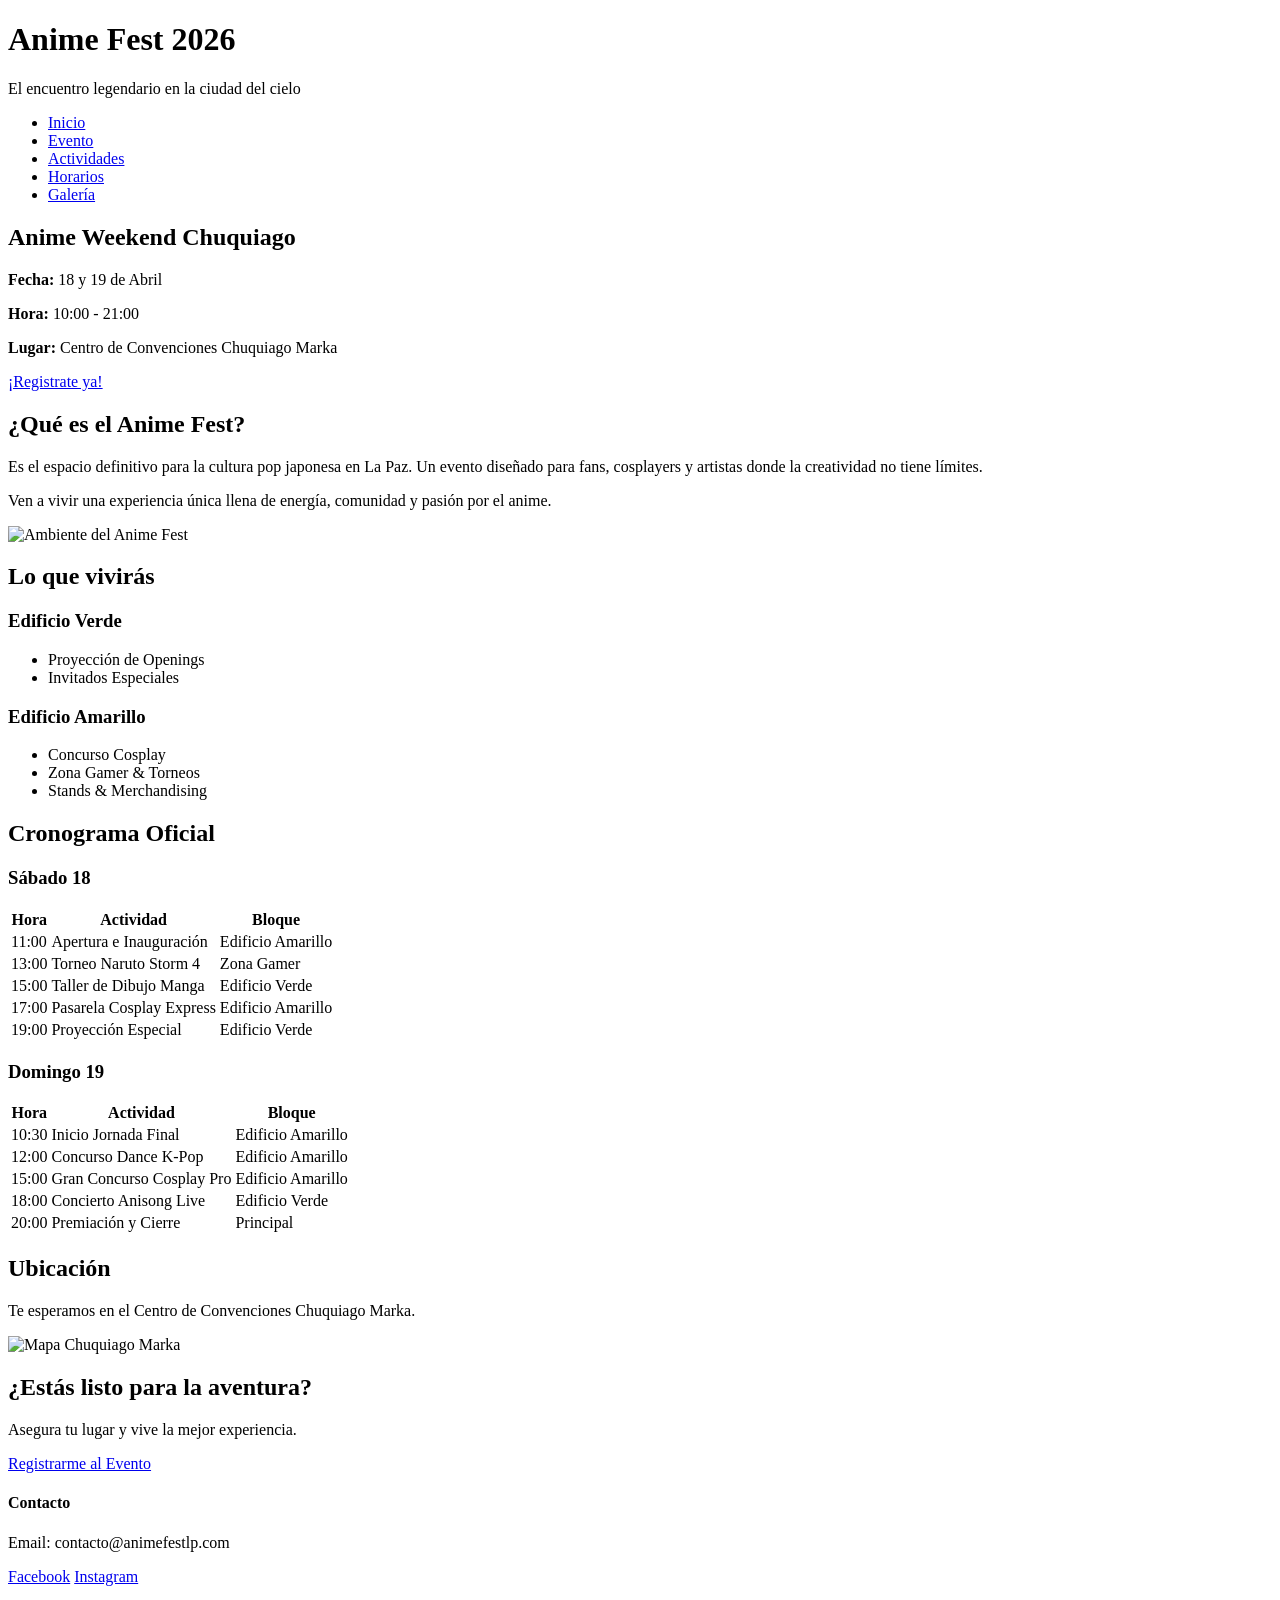
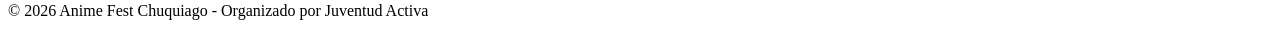
==== index.html @ d3f7b268 "Correct stylesheet link case sensitivity" ====
<!DOCTYPE html>
<html lang="es">
<head>
    <meta charset="UTF-8">
    <meta name="viewport" content="width=device-width, initial-scale=1.0">
    <title>Anime Fest Chuquiago 2026</title>
    <link rel="stylesheet" href="./Css/style.css">
</head>
<body>

    <header>
        <div class="header-container">
            <div class="brand">
                <h1>Anime Fest <span>2026</span></h1>
                <p class="slogan">El encuentro legendario en la ciudad del cielo</p>
            </div>
            <nav>
                <ul>
                    <li><a href="#inicio">Inicio</a></li>
                    <li><a href="#sobre-el-evento">Evento</a></li>
                    <li><a href="#actividades">Actividades</a></li>
                    <li><a href="#cronograma">Horarios</a></li>
                    <li><a href="./Pag/galería.html">Galería</a></li>
                </ul>
            </nav>
        </div>
    </header>

    <main>
        <section id="inicio" class="hero-section">
            <div class="hero-content">
                <h2 class="main-title">Anime Weekend Chuquiago</h2>
                <div class="event-data">
                    <p><strong>Fecha:</strong> 18 y 19 de Abril</p>
                    <p><strong>Hora:</strong> 10:00 - 21:00</p>
                    <p><strong>Lugar:</strong> Centro de Convenciones Chuquiago Marka</p>
                </div>
                <a href="./Pag/registro.html" class="cta-button">¡Registrate ya!</a>
            </div>
        </section>

        <section id="sobre-el-evento">
            <div class="contenedor-sobre-nosotros">
                <div class="texto-sobre-nosotros">
                    <h2>¿Qué es el Anime Fest?</h2>
                    <p>Es el espacio definitivo para la cultura pop japonesa en La Paz. Un evento diseñado para fans, cosplayers y artistas donde la creatividad no tiene límites.</p>
                    <p>Ven a vivir una experiencia única llena de energía, comunidad y pasión por el anime.</p>
                </div>
                <div class="imagen-sobre-nosotros">
                    <img src="./Img/fefe.jpg" alt="Ambiente del Anime Fest">
                </div>
            </div>
        </section>

        <section id="actividades">
            <h2 class="section-title">Lo que vivirás</h2>
            <div class="grid-actividades">
                <article class="card">
                    <h3>Edificio Verde</h3>
                    <ul>
                        <li>Proyección de Openings</li>
                        <li>Invitados Especiales</li>
                    </ul>
                </article>

                <article class="card">
                    <h3>Edificio Amarillo</h3>
                    <ul>
                        <li>Concurso Cosplay</li>
                        <li>Zona Gamer & Torneos</li>
                        <li>Stands & Merchandising</li>
                    </ul>
                </article>
            </div>
        </section>

        <section id="cronograma">
    <h2 class="cronograma-title">Cronograma Oficial</h2>

    <div class="dia-contenedor">
        <h3 class="dia-titulo">Sábado 18</h3>
        <table>
            <thead>
                <tr>
                    <th>Hora</th>
                    <th>Actividad</th>
                    <th>Bloque</th>
                </tr>
            </thead>
            <tbody>
                <tr>
                    <td>11:00</td>
                    <td>Apertura e Inauguración</td>
                    <td>Edificio Amarillo</td>
                </tr>
                <tr>
                    <td>13:00</td>
                    <td>Torneo Naruto Storm 4</td>
                    <td>Zona Gamer</td>
                </tr>
                <tr>
                    <td>15:00</td>
                    <td>Taller de Dibujo Manga</td>
                    <td>Edificio Verde</td>
                </tr>
                <tr>
                    <td>17:00</td>
                    <td>Pasarela Cosplay Express</td>
                    <td>Edificio Amarillo</td>
                </tr>
                <tr>
                    <td>19:00</td>
                    <td>Proyección Especial</td>
                    <td>Edificio Verde</td>
                </tr>
            </tbody>
        </table>
    </div>

    <div class="dia-contenedor">
        <h3 class="dia-titulo">Domingo 19</h3>
        <table>
            <thead>
                <tr>
                    <th>Hora</th>
                    <th>Actividad</th>
                    <th>Bloque</th>
                </tr>
            </thead>
            <tbody>
                <tr>
                    <td>10:30</td>
                    <td>Inicio Jornada Final</td>
                    <td>Edificio Amarillo</td>
                </tr>
                <tr>
                    <td>12:00</td>
                    <td>Concurso Dance K-Pop</td>
                    <td>Edificio Amarillo</td>
                </tr>
                <tr>
                    <td>15:00</td>
                    <td>Gran Concurso Cosplay Pro</td>
                    <td>Edificio Amarillo</td>
                </tr>
                <tr>
                    <td>18:00</td>
                    <td>Concierto Anisong Live</td>
                    <td>Edificio Verde</td>
                </tr>
                <tr>
                    <td>20:00</td>
                    <td>Premiación y Cierre</td>
                    <td>Principal</td>
                </tr>
            </tbody>
        </table>
    </div>
</section>

        <section id="ubicacion">
            <h2>Ubicación</h2>
            <p>Te esperamos en el Centro de Convenciones Chuquiago Marka.</p>
            <div class="map-placeholder">
                <img src=./Img/keke.png alt="Mapa Chuquiago Marka">
            </div>
        </section>

        <section id="registro" class="registration-section">
            <div class="registration-card">
                <h2>¿Estás listo para la aventura?</h2>
                <p>Asegura tu lugar y vive la mejor experiencia.</p>
                <a href="./Pag/registro.html" class="btn-registro">Registrarme al Evento</a>
            </div>
        </section>
    </main>

    <footer>
        <div class="footer-content">
            <div class="contact">
                <h4>Contacto</h4>
                <p>Email: contacto@animefestlp.com</p>
            </div>
            <div class="socials">
                <a href="#">Facebook</a>
                <a href="#">Instagram</a>
            </div>
        </div>
        <div class="copyright">
            <p>&copy; 2026 Anime Fest Chuquiago - Organizado por Juventud Activa</p>
        </div>
    </footer>

</body>
</html>
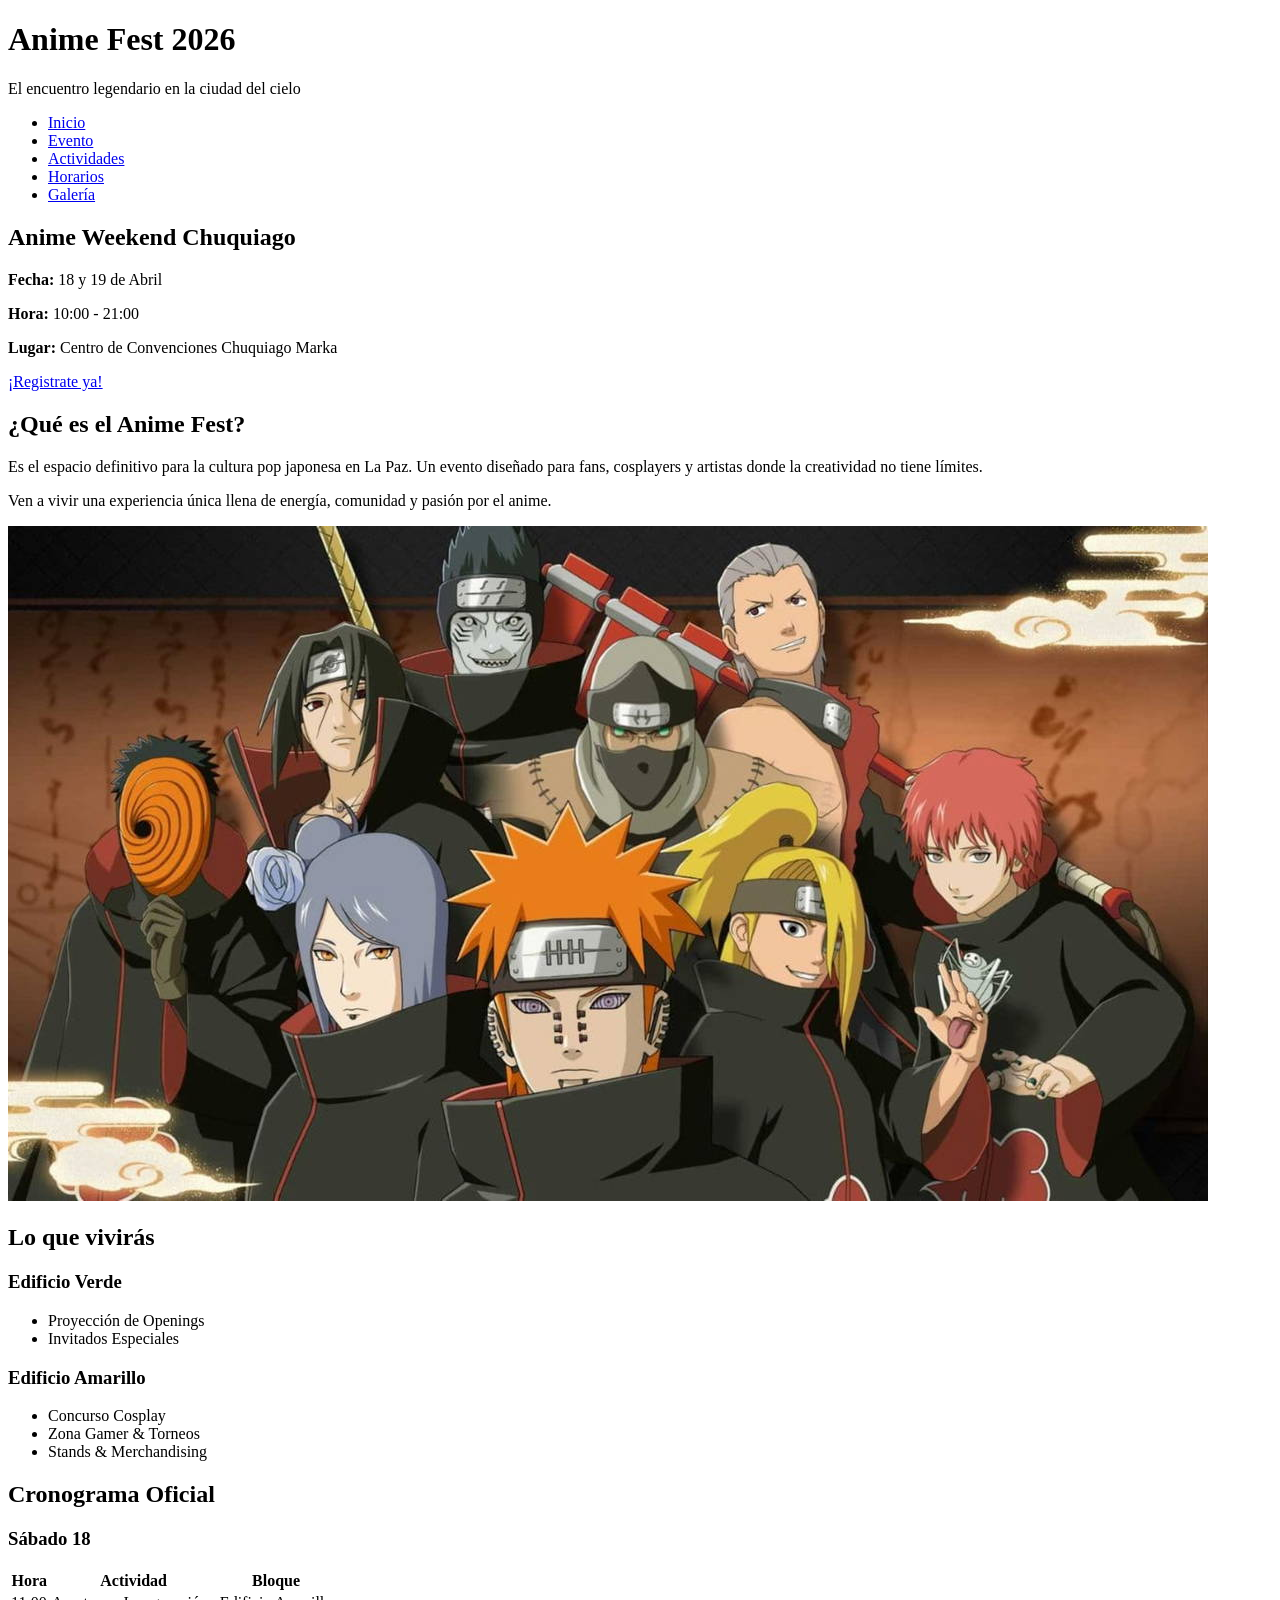
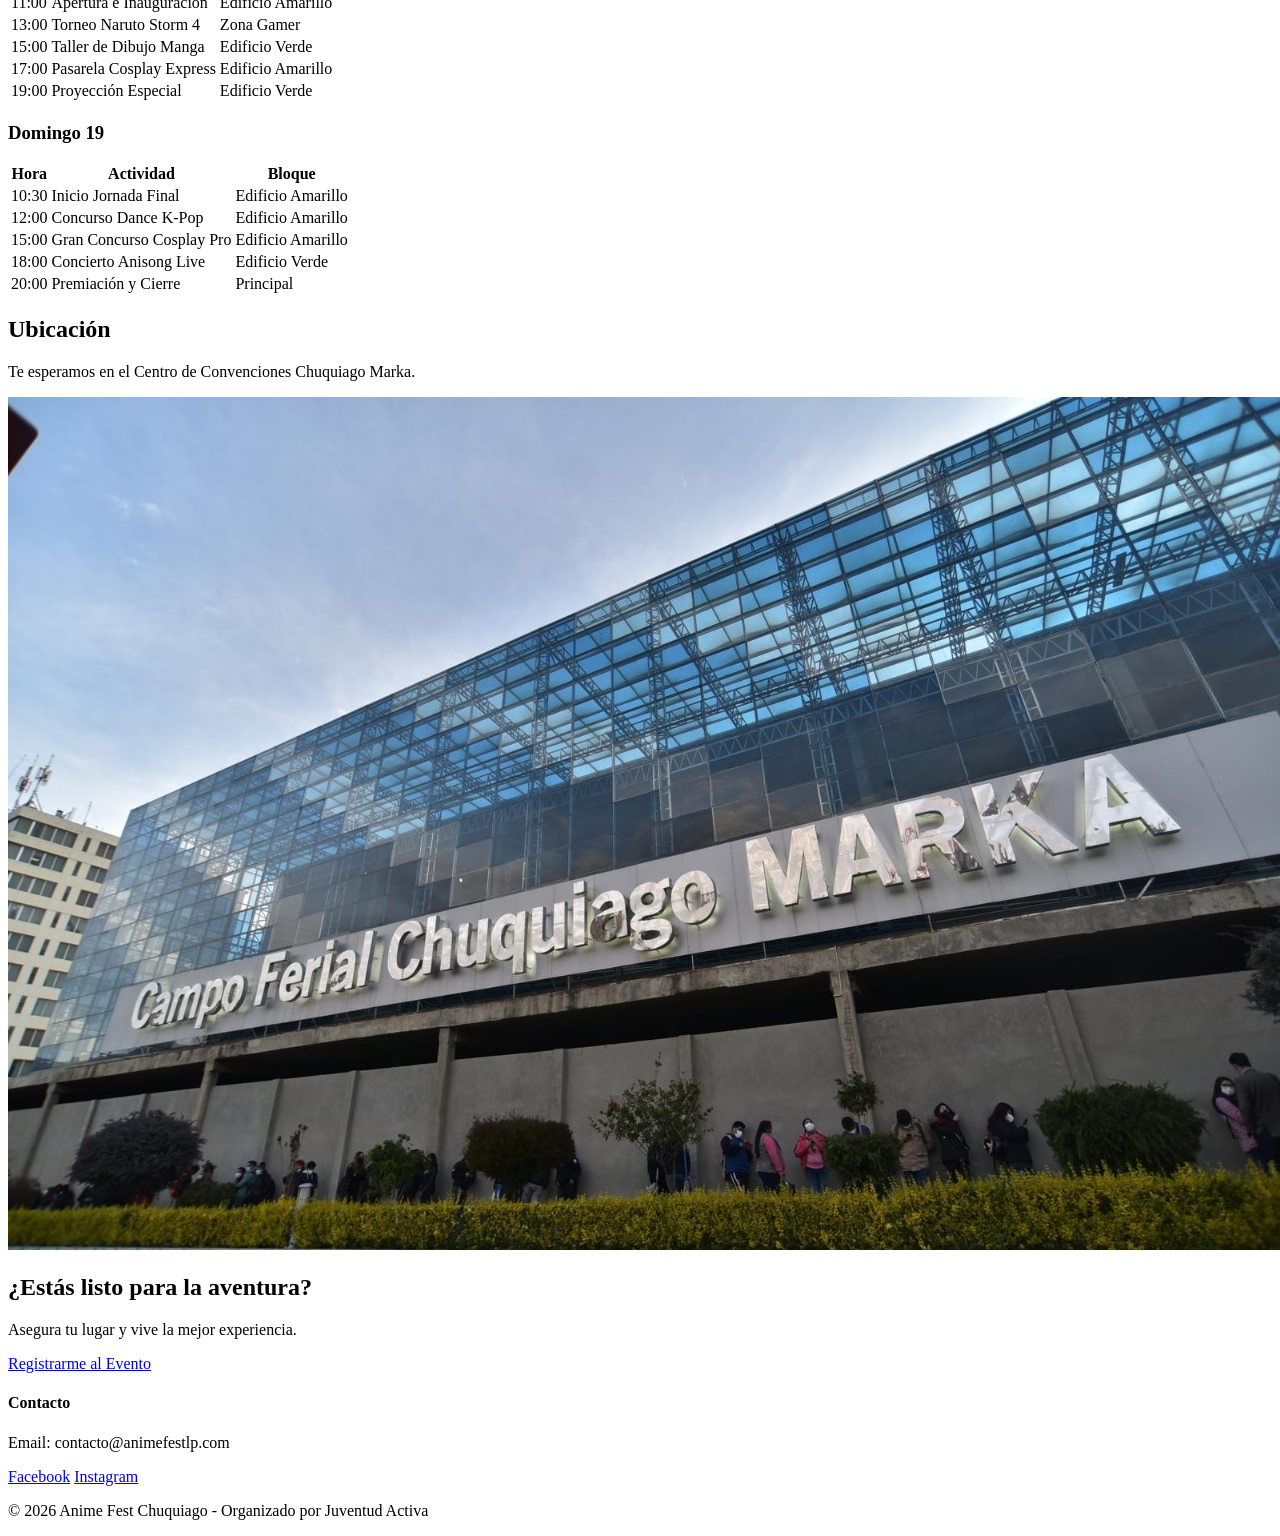
==== commit 2f19a9ad: "Se agrega el proyecto" ====
--- a/index.html
+++ b/index.html
@@ -4,7 +4,7 @@
     <meta charset="UTF-8">
     <meta name="viewport" content="width=device-width, initial-scale=1.0">
     <title>Anime Fest Chuquiago 2026</title>
-    <link rel="stylesheet" href="./Css/style.css">
+    <link rel="stylesheet" href="./css/style.css">
 </head>
 <body>
 
